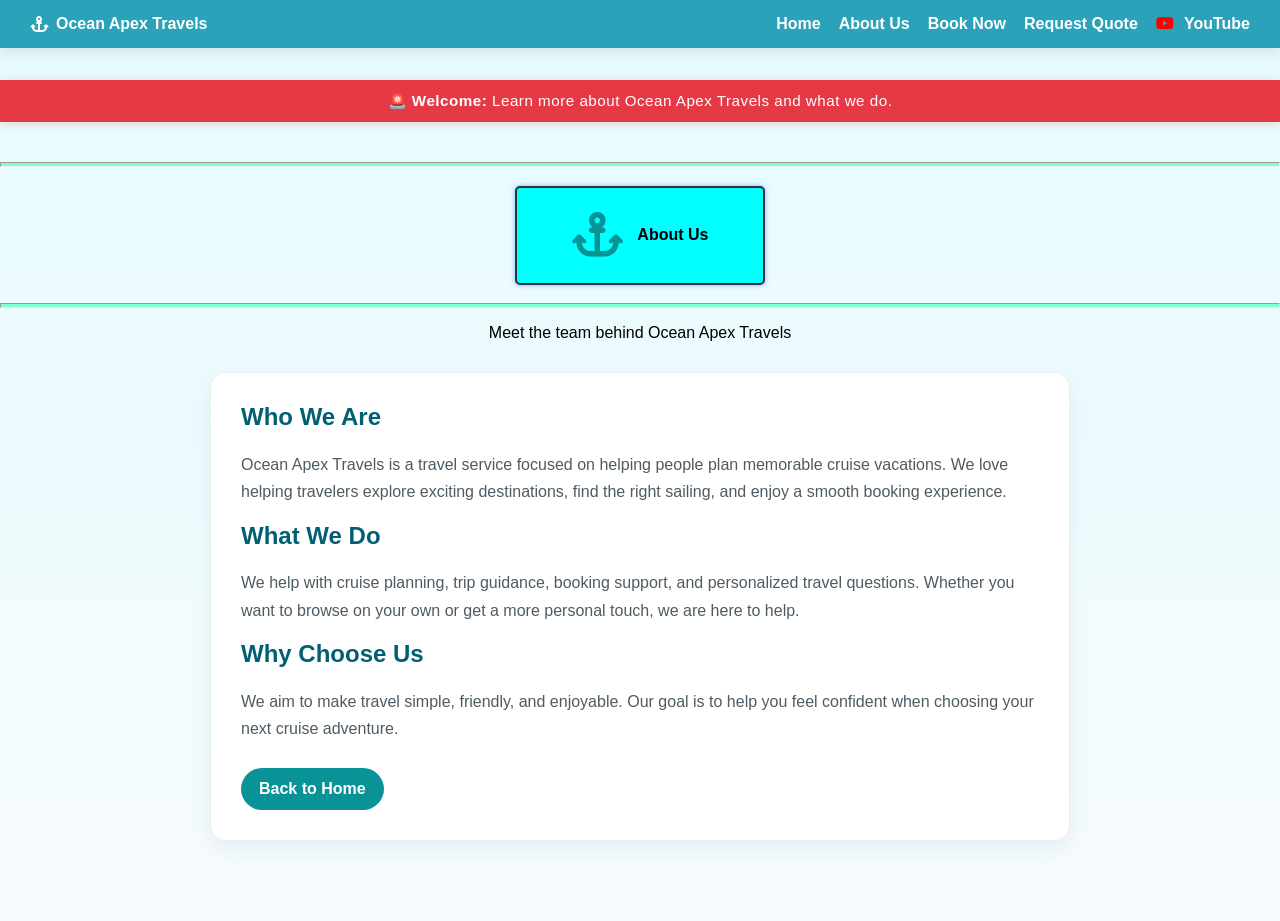
==== about.html @ 8899e719 "Create about.html about section, with info about us." ====
<!DOCTYPE html>
<html lang="en">
<head>
    <meta charset="UTF-8">
    <meta name="viewport" content="width=device-width, initial-scale=1.0">
    <title>About Us - Ocean Apex Travels</title>
    <link rel="icon" type="image/svg+xml" href="https://cdnjs.cloudflare.com/ajax/libs/font-awesome/6.5.2/svgs/solid/anchor.svg">
    <link rel="stylesheet" href="https://cdnjs.cloudflare.com/ajax/libs/font-awesome/6.5.2/css/all.min.css">
    <link rel="stylesheet" href="styles.css" />
</head>
<body>
    <nav class="navbar">
        <div class="nav-brand">
            <i class="fa-solid fa-anchor"></i> Ocean Apex Travels
        </div>

        <button class="menu-toggle" id="menuToggle" aria-label="Toggle navigation menu" aria-expanded="false">
            <i class="fa-solid fa-bars"></i>
        </button>

        <ul class="nav-links" id="navLinks">
            <li><a href="index.html">Home</a></li>
            <li><a href="about.html">About Us</a></li>
            <li><a href="index.html#booking-anchor">Book Now</a></li>
            <li><a href="index.html#quote-anchor">Request Quote</a></li>
            <li>
                <a href="https://www.youtube.com/@oceanapex" target="_blank" rel="noopener noreferrer" class="youtube-link">
                    <i class="fa-brands fa-youtube"></i> YouTube
                </a>
            </li>
        </ul>
    </nav>

    <div class="notification-banner">
        🚨 <strong>Welcome:</strong> Learn more about Ocean Apex Travels and what we do.
    </div>

    <header class="site-header">
        <hr class="main">
        <h1 class="title">
            <i class="fa-solid fa-anchor logo-icon"></i> About Us
        </h1>
        <hr class="main">
        <p class="subtitle">Meet the team behind Ocean Apex Travels</p>
    </header>

    <section class="about-section">
        <div class="about-card">
            <h2>Who We Are</h2>
            <p>
                Ocean Apex Travels is a travel service focused on helping people plan memorable cruise vacations.
                We love helping travelers explore exciting destinations, find the right sailing, and enjoy a smooth booking experience.
            </p>

            <h2>What We Do</h2>
            <p>
                We help with cruise planning, trip guidance, booking support, and personalized travel questions.
                Whether you want to browse on your own or get a more personal touch, we are here to help.
            </p>

            <h2>Why Choose Us</h2>
            <p>
                We aim to make travel simple, friendly, and enjoyable. Our goal is to help you feel confident
                when choosing your next cruise adventure.
            </p>

            <a href="index.html" class="about-home-btn">Back to Home</a>
        </div>
    </section>

    <script src="script.js"></script>
</body>
</html>
---- styles.css ----
body {
    max-width: 100%;
    overflow-x: hidden;
    font-family: Arial, sans-serif;
    margin: 0;
    padding: 0;
    text-align: center;
    background: linear-gradient(180deg, #e6fbff 0%, #f7fbfd 100%);
    padding-top: 80px;
    padding-bottom: 80px;
}

.main {
    background-color: aquamarine;
    height: 5px;
}

img {
    max-width: 500px;
    max-height: 500px;
    width: 300px;
    height: 250px;
    border: 5px solid #fdec06;
    border-radius: 8px;
    padding: 0px;
}

.navbar {
    display: flex;
    justify-content: space-between;
    align-items: center;
    background-color: #2aa2b9;
    padding: 15px 30px;
    position: fixed;
    top: 0;
    left: 0;
    right: 0;
    z-index: 1000;
    box-shadow: 0 4px 12px rgba(0, 0, 0, 0.1);
}

.nav-brand {
    color: white;
    font-weight: bold;
    display: flex;
    align-items: center;
    gap: 8px;
}

.menu-toggle {
    display: none;
    background: transparent;
    border: 0;
    color: white;
    font-size: 1.5rem;
    cursor: pointer;
}

.nav-links {
    list-style: none;
    display: flex;
    gap: 18px;
    margin: 0;
    padding: 0;
    align-items: center;
}

.nav-links a,
.youtube-link {
    color: white;
    text-decoration: none;
    font-weight: bold;
}

.youtube-link i {
    color: #ff0000;
    margin-right: 6px;
}

.site-header {
    margin-top: 40px !important;
    text-align: center;
}

.title {
    display: inline-block;
    background-color: aqua;
    border-color: #007BFF;
    box-shadow: 0 0 5px rgba(0, 123, 255, 0.5);
    padding: 25px;
    font-size: 16px;
    border: 2px solid #333;
    border-radius: 5px;
    outline: none;
    width: 250px;
    box-sizing: border-box;
    text-align: center;
}

.section-label {
    display: inline-block;
    background: #0a9396;
    color: #fff;
    padding: 8px 14px;
    border-radius: 999px;
    font-size: 0.8rem;
    font-weight: bold;
    letter-spacing: 0.6px;
    margin-bottom: 10px;
}

.time {
    color: rgb(76, 156, 32);
}

.cruise {
    color: cyan;
}

.gallery-section,
.video-section {
    max-width: 1000px;
    margin: 40px auto;
    padding: 20px;
    text-align: center;
}

.gallery-title {
    color: #005f73;
    margin-bottom: 5px;
}

.gallery-subtitle {
    color: #666;
    margin-bottom: 25px;
}

.media-grid {
    display: grid;
    grid-template-columns: repeat(auto-fit, minmax(280px, 1fr));
    gap: 20px;
}

.media-caption {
    padding: 12px;
    font-size: 0.95rem;
    font-weight: 500;
    color: #223343;
    background: #ffffff;
}

.notification-banner {
    background-color: #e63946;
    color: #ffffff;
    text-align: center;
    padding: 12px 20px;
    font-size: 0.95rem;
    letter-spacing: 0.5px;
    box-shadow: 0 2px 10px rgba(230, 57, 70, 0.2);
    animation: fadeInDown 0.5s ease-out;
}

.countdown-card {
    background: linear-gradient(135deg, #005f73 0%, #0a9396 100%);
    color: #ffffff;
    max-width: 450px;
    margin: 40px auto;
    padding: 30px 20px;
    border-radius: 16px;
    text-align: center;
    box-shadow: 0 10px 25px rgba(0, 95, 115, 0.25);
    border: 1px solid rgba(255, 255, 255, 0.1);
}

.cruise-heading {
    font-size: 1.3rem;
    margin: 0 0 15px 0;
    text-transform: uppercase;
    letter-spacing: 1px;
    opacity: 0.9;
}

.timer-display {
    font-family: 'Courier New', Courier, monospace;
    font-size: 2.2rem;
    font-weight: bold;
    background: rgba(0, 0, 0, 0.2);
    padding: 15px 10px;
    border-radius: 8px;
    letter-spacing: 2px;
    color: #94d2bd;
    text-shadow: 0 2px 4px rgba(0,0,0,0.3);
}

.timer-subtext {
    font-size: 0.85rem;
    margin: 12px 0 0 0;
    opacity: 0.75;
    font-style: italic;
}

.booking-section {
    max-width: 1150px;
    margin: 60px auto 20px;
    padding: 0 20px;
}

.booking-header {
    background: linear-gradient(135deg, #023e8a 0%, #0077b6 50%, #00b4d8 100%);
    color: white;
    padding: 22px 28px 18px;
    border-radius: 22px 22px 0 0;
    box-shadow: 0 14px 35px rgba(0, 95, 115, 0.14);
}

.booking-badge {
    display: inline-block;
    background: rgba(255, 255, 255, 0.16);
    padding: 8px 14px;
    border-radius: 999px;
    font-size: 0.82rem;
    font-weight: bold;
    letter-spacing: 0.5px;
    margin-bottom: 10px;
}

.booking-title {
    color: white;
    margin: 0 0 6px 0;
    font-size: 2rem;
}

.booking-subtitle {
    color: rgba(255, 255, 255, 0.92);
    margin: 0;
    font-size: 1rem;
    line-height: 1.5;
}

.booking-disclaimer {
    margin: 12px auto 0;
    font-size: 0.9rem;
    color: rgba(255, 255, 255, 0.95);
    font-style: italic;
    line-height: 1.5;
    max-width: 850px;
}

.booking {
    background: linear-gradient(180deg, #ffffff 0%, #f2fbff 100%);
    border-radius: 0 0 22px 22px;
    overflow: hidden;
    box-shadow: 0 14px 35px rgba(0, 95, 115, 0.14);
    border: 1px solid rgba(0, 95, 115, 0.08);
    border-top: 0;
    padding: 8px;
}

.booking iframe {
    display: block;
    width: 100%;
    height: 420px;
    min-height: 420px;
    max-height: 420px;
    border: 0;
    border-radius: 16px;
    background: #fff;
    margin-top: 30px;
    overflow: hidden;
}

.partner-section {
    max-width: 900px;
    margin: 15px auto 10px;
    padding: 0 20px;
}

.partner-card {
    background: #ffffff;
    border-radius: 16px;
    padding: 20px;
    box-shadow: 0 8px 22px rgba(0, 95, 115, 0.08);
    border: 1px solid rgba(0, 95, 115, 0.08);
}

.partner-title {
    color: #005f73;
    margin-top: 0;
    margin-bottom: 10px;
}

.partner-text {
    color: #4e5b63;
    margin: 0;
    line-height: 1.6;
}

.booking-inquiry-section {
    background-color: #ffffff;
    max-width: 600px;
    margin: 20px auto 40px;
    padding: 30px;
    border-radius: 12px;
    box-shadow: 0 4px 20px rgba(0, 95, 115, 0.08);
    text-align: left;
}

.form-title {
    color: #005f73;
    text-align: center;
    margin-bottom: 5px;
}

.form-subtitle {
    color: #666;
    text-align: center;
    font-size: 0.9rem;
    margin-bottom: 25px;
}

footer {
    background-color: #223343;
    color: #a3b8cc;
    text-align: center;
    padding: 25px 10px;
    font-size: 0.85rem;
    line-height: 1.6;
    display: flex;
    flex-direction: column;
    align-items: center;
}

.logo-icon {
    color: #0a9396;
    margin-right: 12px;
    font-size: 2.8rem;
    vertical-align: middle;
    display: inline-block;
    animation: gentle-float 3s ease-in-out infinite;
}

#backToTopBtn {
    position: fixed !important;
    bottom: 30px !important;
    right: 30px !important;
    z-index: 99999 !important;
    display: flex;
    background-color: #0a9396 !important;
    color: white !important;
    border: none !important;
    outline: none !important;
    cursor: pointer !important;
    padding: 12px 20px !important;
    border-radius: 30px !important;
    font-size: 0.9rem !important;
    font-weight: bold !important;
    box-shadow: 0 4px 15px rgba(0, 0, 0, 0.3) !important;
    width: auto !important;
    height: auto !important;
    float: none !important;
    clear: both !important;
    margin: 0 !important;
    gap: 8px !important;
    align-items: center;
    justify-content: center;
}

#backToTopBtn:hover {
    background-color: #005f73 !important;
    transform: translateY(-2px) !important;
}

@keyframes gentle-float {
    0% { transform: translateY(0px) rotate(0deg); }
    50% { transform: translateY(-4px) rotate(3deg); }
    100% { transform: translateY(0px) rotate(0deg); }
}

@keyframes fadeInDown {
    from {
        opacity: 0;
        transform: translateY(-10px);
    }
    to {
        opacity: 1;
        transform: translateY(0);
    }
}
 
* {
  box-sizing: border-box;
}

.about-section {
    max-width: 900px;
    margin: 30px auto 0;
    padding: 0 20px;
}

.about-card {
    background: #ffffff;
    border-radius: 16px;
    padding: 30px;
    box-shadow: 0 8px 22px rgba(0, 95, 115, 0.08);
    border: 1px solid rgba(0, 95, 115, 0.08);
    text-align: left;
}

.about-card h2 {
    color: #005f73;
    margin-top: 0;
}

.about-card p {
    color: #4e5b63;
    line-height: 1.7;
}

.about-home-btn {
    display: inline-block;
    margin-top: 10px;
    background: #0a9396;
    color: white;
    text-decoration: none;
    padding: 12px 18px;
    border-radius: 999px;
    font-weight: bold;
}

@media screen and (max-width: 768px) {
  .navbar {
    flex-wrap: nowrap;
    gap: 12px;
    padding: 15px;
  }

  .menu-toggle {
    display: block;
    margin-left: auto;
    position: relative;
    z-index: 1101;
  }

  .nav-links {
    display: flex;
    flex-direction: column;
    gap: 10px;
    width: 75%;
    max-width: 320px;
    height: 100vh;
    padding: 80px 20px 20px;
    position: fixed;
    top: 0;
    right: 0;
    background: #2aa2b9;
    box-shadow: -8px 0 20px rgba(0, 0, 0, 0.2);
    transform: translateX(100%);
    transition: transform 0.3s ease;
    z-index: 1100;
    align-items: flex-start;
  }

  .nav-links.show {
    transform: translateX(0);
  }

  body {
    padding-top: 20px;
  }

  img {
    width: 100%;
    max-width: 100%;
    height: auto;
  }

  .booking-inquiry-section, 
  .countdown-card {
    width: 90%;
    margin-left: auto;
    margin-right: auto;
    padding: 20px 15px;
  }

  .booking-page-section {
    margin-top: 30px;
  }
}
    margin-right: auto;
    padding: 20px 15px;
  }
}
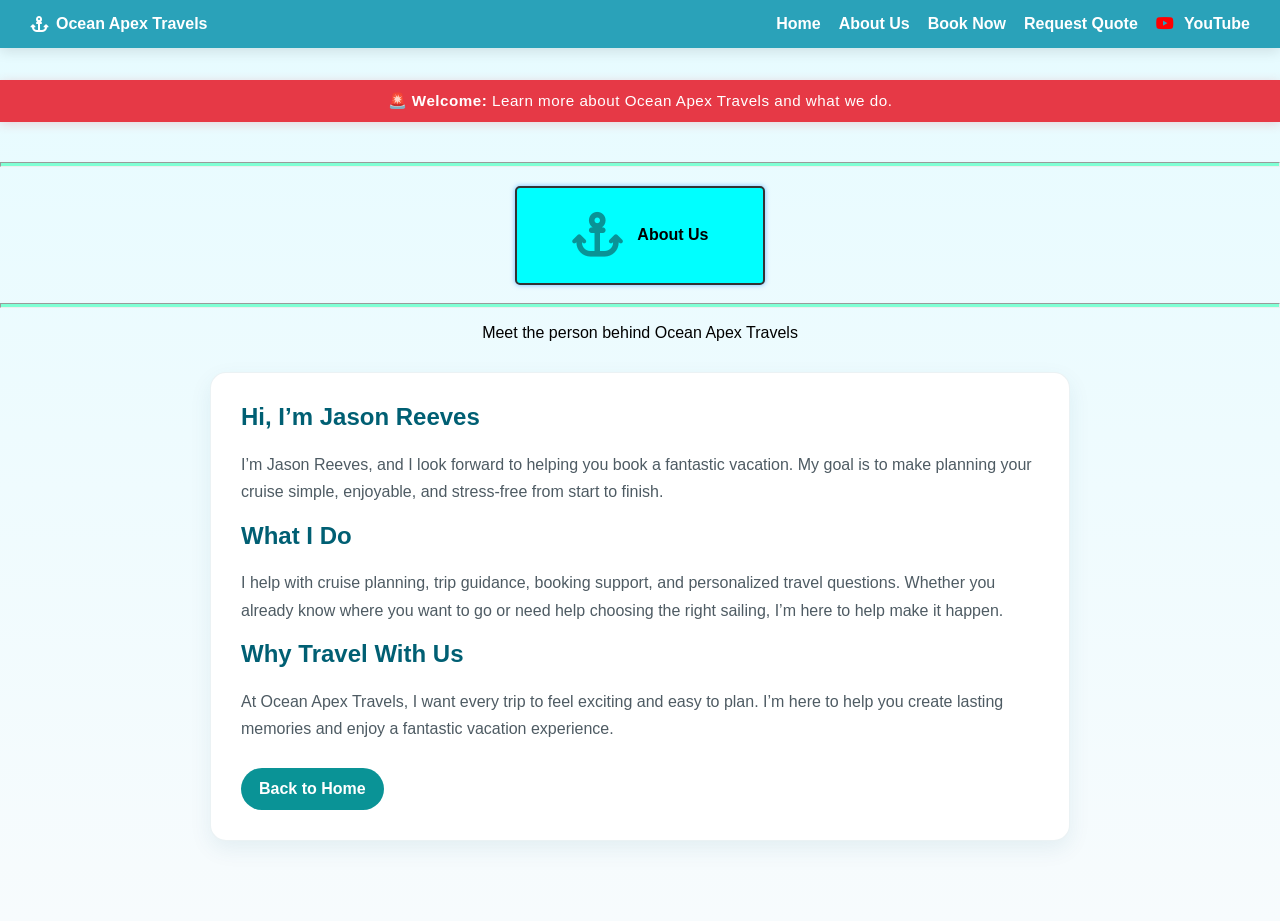
==== commit 88d33989: "Update about.html" ====
--- a/about.html
+++ b/about.html
@@ -2,6 +2,7 @@
 <html lang="en">
 <head>
     <meta charset="UTF-8">
+    <meta name="viewport" content="width=device-width, initial-scale=1.0">
     <meta name="viewport" content="width=device-width, initial-scale=1.0">
     <title>About Us - Ocean Apex Travels</title>
     <link rel="icon" type="image/svg+xml" href="https://cdnjs.cloudflare.com/ajax/libs/font-awesome/6.5.2/svgs/solid/anchor.svg">
@@ -21,7 +22,7 @@
         <ul class="nav-links" id="navLinks">
             <li><a href="index.html">Home</a></li>
             <li><a href="about.html">About Us</a></li>
-            <li><a href="index.html#booking-anchor">Book Now</a></li>
+            <li><a href="booking.html">Book Now</a></li>
             <li><a href="index.html#quote-anchor">Request Quote</a></li>
             <li>
                 <a href="https://www.youtube.com/@oceanapex" target="_blank" rel="noopener noreferrer" class="youtube-link">
@@ -41,27 +42,28 @@
             <i class="fa-solid fa-anchor logo-icon"></i> About Us
         </h1>
         <hr class="main">
-        <p class="subtitle">Meet the team behind Ocean Apex Travels</p>
+        <p class="subtitle">Meet the person behind Ocean Apex Travels</p>
     </header>
 
     <section class="about-section">
         <div class="about-card">
-            <h2>Who We Are</h2>
+            <h2>Hi, I’m Jason Reeves</h2>
             <p>
-                Ocean Apex Travels is a travel service focused on helping people plan memorable cruise vacations.
-                We love helping travelers explore exciting destinations, find the right sailing, and enjoy a smooth booking experience.
+                I’m Jason Reeves, and I look forward to helping you book a fantastic vacation.
+                My goal is to make planning your cruise simple, enjoyable, and stress-free from start to finish.
             </p>
 
-            <h2>What We Do</h2>
+            <h2>What I Do</h2>
             <p>
-                We help with cruise planning, trip guidance, booking support, and personalized travel questions.
-                Whether you want to browse on your own or get a more personal touch, we are here to help.
+                I help with cruise planning, trip guidance, booking support, and personalized travel questions.
+                Whether you already know where you want to go or need help choosing the right sailing,
+                I’m here to help make it happen.
             </p>
 
-            <h2>Why Choose Us</h2>
+            <h2>Why Travel With Us</h2>
             <p>
-                We aim to make travel simple, friendly, and enjoyable. Our goal is to help you feel confident
-                when choosing your next cruise adventure.
+                At Ocean Apex Travels, I want every trip to feel exciting and easy to plan.
+                I’m here to help you create lasting memories and enjoy a fantastic vacation experience.
             </p>
 
             <a href="index.html" class="about-home-btn">Back to Home</a>
@@ -71,3 +73,7 @@
     <script src="script.js"></script>
 </body>
 </html>
+
+    <script src="script.js"></script>
+</body>
+</html>
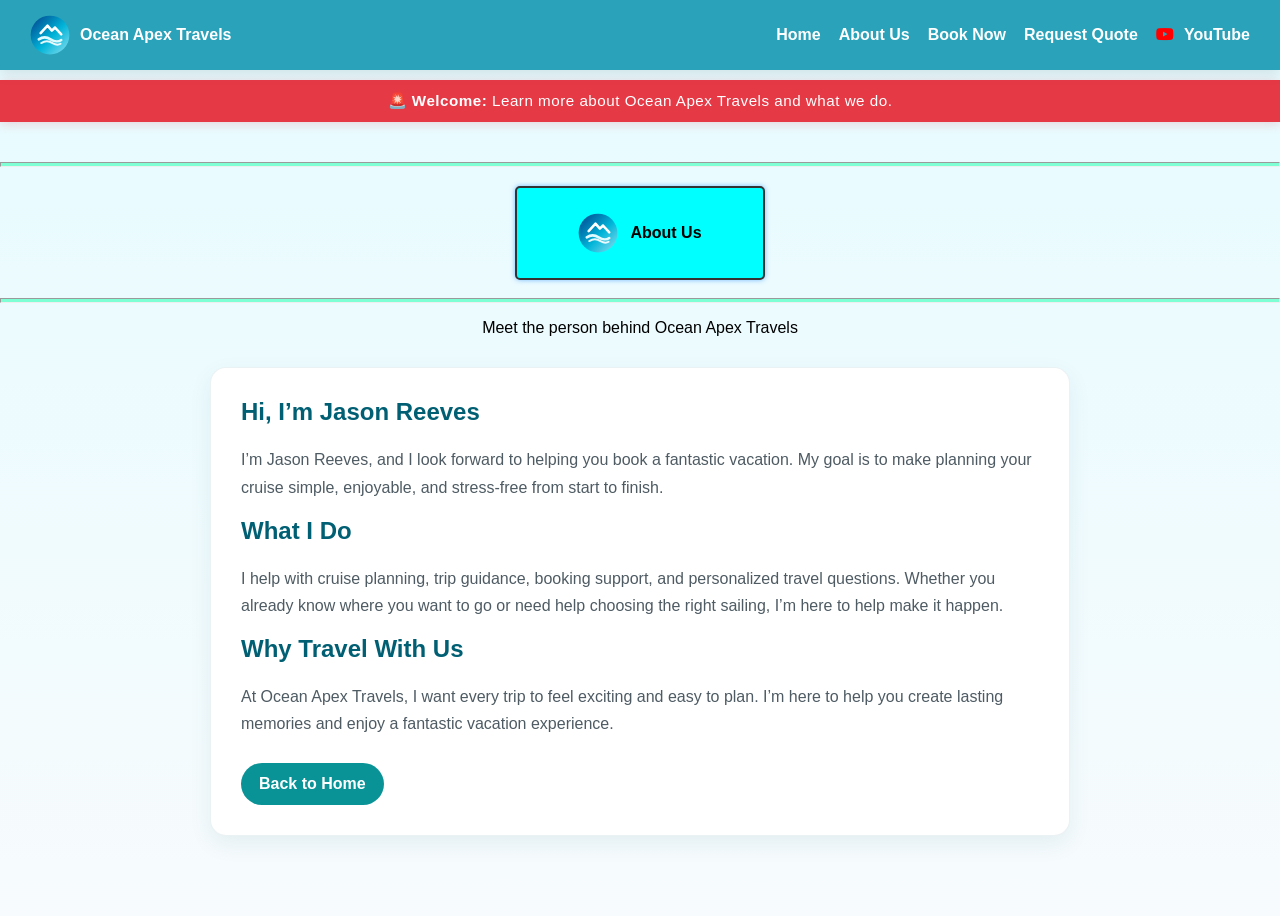
==== commit ffcced42: "Update about.html" ====
--- a/about.html
+++ b/about.html
@@ -2,7 +2,6 @@
 <html lang="en">
 <head>
     <meta charset="UTF-8">
-    <meta name="viewport" content="width=device-width, initial-scale=1.0">
     <meta name="viewport" content="width=device-width, initial-scale=1.0">
     <title>About Us - Ocean Apex Travels</title>
     <link rel="icon" type="image/svg+xml" href="https://cdnjs.cloudflare.com/ajax/libs/font-awesome/6.5.2/svgs/solid/anchor.svg">
@@ -12,7 +11,20 @@
 <body>
     <nav class="navbar">
         <div class="nav-brand">
-            <i class="fa-solid fa-anchor"></i> Ocean Apex Travels
+            <svg class="site-logo" viewBox="0 0 64 64" aria-hidden="true" role="img">
+                <defs>
+                    <linearGradient id="oceanGradAbout" x1="0%" y1="0%" x2="100%" y2="100%">
+                        <stop offset="0%" stop-color="#023e8a"/>
+                        <stop offset="55%" stop-color="#00b4d8"/>
+                        <stop offset="100%" stop-color="#90e0ef"/>
+                    </linearGradient>
+                </defs>
+                <circle cx="32" cy="32" r="31" fill="url(#oceanGradAbout)"></circle>
+                <path d="M14 39 C20 35, 27 35, 33 39 C39 43, 46 43, 50 40" fill="none" stroke="#e0fbff" stroke-width="4" stroke-linecap="round"></path>
+                <path d="M17 29 L28 17 L35 25 L40 20 L50 31" fill="none" stroke="#ffffff" stroke-width="4" stroke-linecap="round" stroke-linejoin="round"></path>
+                <path d="M18 45 C24 41, 30 41, 36 45 C41 48, 46 48, 49 46" fill="none" stroke="#ffffff" stroke-width="3" stroke-linecap="round" opacity="0.9"></path>
+            </svg>
+            Ocean Apex Travels
         </div>
 
         <button class="menu-toggle" id="menuToggle" aria-label="Toggle navigation menu" aria-expanded="false">
@@ -39,7 +51,20 @@
     <header class="site-header">
         <hr class="main">
         <h1 class="title">
-            <i class="fa-solid fa-anchor logo-icon"></i> About Us
+            <svg class="site-logo" viewBox="0 0 64 64" aria-hidden="true" role="img">
+                <defs>
+                    <linearGradient id="oceanGradTitleAbout" x1="0%" y1="0%" x2="100%" y2="100%">
+                        <stop offset="0%" stop-color="#023e8a"/>
+                        <stop offset="55%" stop-color="#00b4d8"/>
+                        <stop offset="100%" stop-color="#90e0ef"/>
+                    </linearGradient>
+                </defs>
+                <circle cx="32" cy="32" r="31" fill="url(#oceanGradTitleAbout)"></circle>
+                <path d="M14 39 C20 35, 27 35, 33 39 C39 43, 46 43, 50 40" fill="none" stroke="#e0fbff" stroke-width="4" stroke-linecap="round"></path>
+                <path d="M17 29 L28 17 L35 25 L40 20 L50 31" fill="none" stroke="#ffffff" stroke-width="4" stroke-linecap="round" stroke-linejoin="round"></path>
+                <path d="M18 45 C24 41, 30 41, 36 45 C41 48, 46 48, 49 46" fill="none" stroke="#ffffff" stroke-width="3" stroke-linecap="round" opacity="0.9"></path>
+            </svg>
+            About Us
         </h1>
         <hr class="main">
         <p class="subtitle">Meet the person behind Ocean Apex Travels</p>
@@ -73,7 +98,3 @@
     <script src="script.js"></script>
 </body>
 </html>
-
-    <script src="script.js"></script>
-</body>
-</html>
--- a/styles.css
+++ b/styles.css
@@ -44,7 +44,15 @@
     font-weight: bold;
     display: flex;
     align-items: center;
-    gap: 8px;
+    gap: 10px;
+    line-height: 1;
+}
+
+.site-logo {
+    width: 40px;
+    height: 40px;
+    flex: 0 0 40px;
+    display: block;
 }
 
 .menu-toggle {
@@ -83,7 +91,9 @@
 }
 
 .title {
-    display: inline-block;
+    display: inline-flex;
+    align-items: center;
+    gap: 12px;
     background-color: aqua;
     border-color: #007BFF;
     box-shadow: 0 0 5px rgba(0, 123, 255, 0.5);
@@ -95,6 +105,7 @@
     width: 250px;
     box-sizing: border-box;
     text-align: center;
+    justify-content: center;
 }
 
 .section-label {
@@ -377,16 +388,10 @@
 }
 
 @keyframes fadeInDown {
-    from {
-        opacity: 0;
-        transform: translateY(-10px);
-    }
-    to {
-        opacity: 1;
-        transform: translateY(0);
-    }
-}
- 
+    from { opacity: 0; transform: translateY(-10px); }
+    to { opacity: 1; transform: translateY(0); }
+}
+
 * {
   box-sizing: border-box;
 }
@@ -481,10 +486,6 @@
     margin-right: auto;
     padding: 20px 15px;
   }
-
-  .booking-page-section {
-    margin-top: 30px;
-  }
 }
     margin-right: auto;
     padding: 20px 15px;
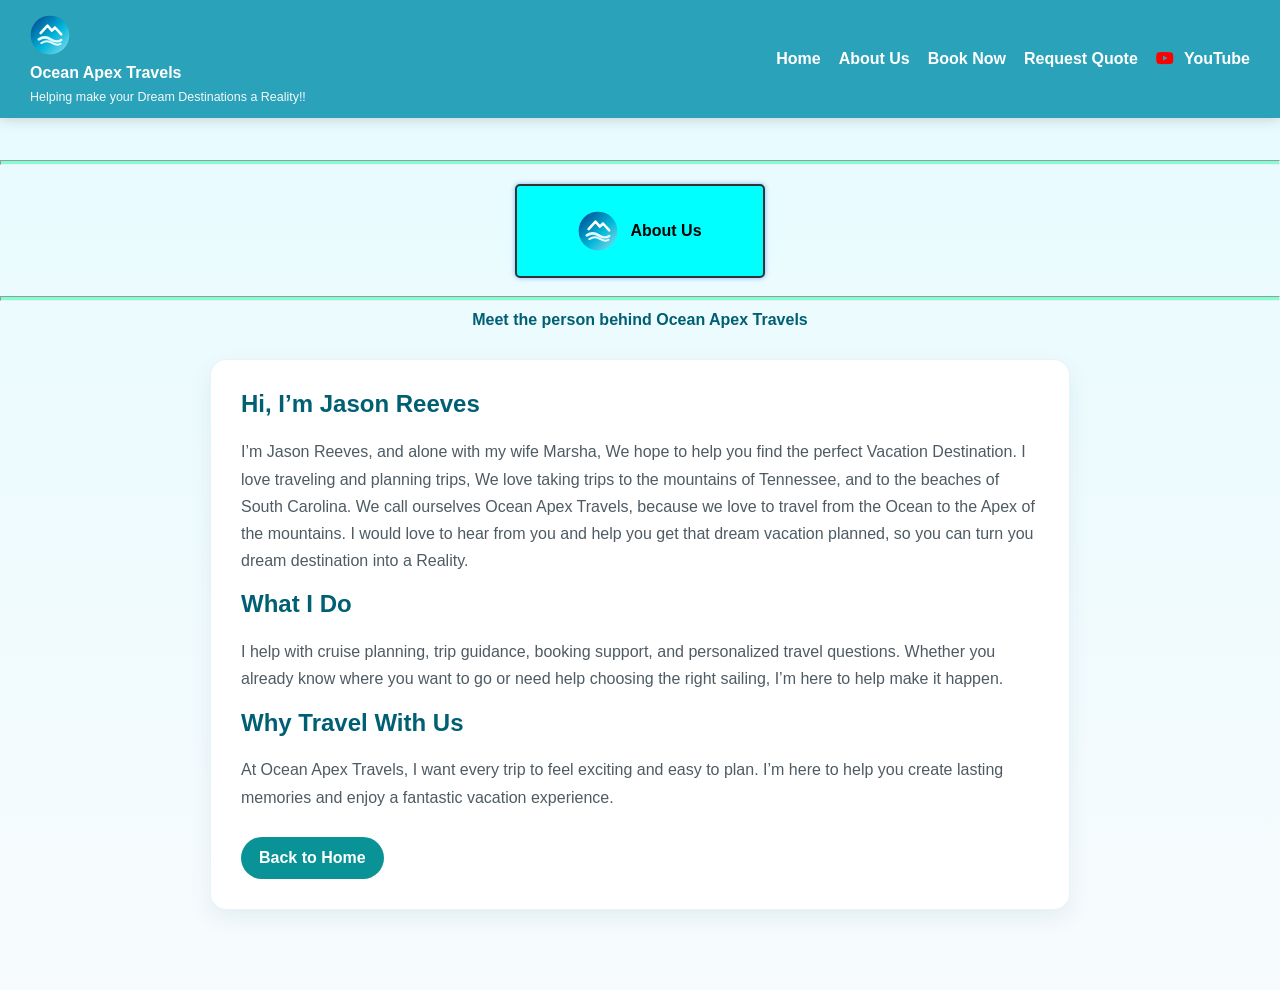
==== commit f1e07706: "Update about.html" ====
--- a/about.html
+++ b/about.html
@@ -24,7 +24,8 @@
                 <path d="M17 29 L28 17 L35 25 L40 20 L50 31" fill="none" stroke="#ffffff" stroke-width="4" stroke-linecap="round" stroke-linejoin="round"></path>
                 <path d="M18 45 C24 41, 30 41, 36 45 C41 48, 46 48, 49 46" fill="none" stroke="#ffffff" stroke-width="3" stroke-linecap="round" opacity="0.9"></path>
             </svg>
-            Ocean Apex Travels
+            <h1>Ocean Apex Travels</h1>
+            <p class="tagline">Helping make your Dream Destinations a Reality!!</p>
         </div>
 
         <button class="menu-toggle" id="menuToggle" aria-label="Toggle navigation menu" aria-expanded="false">
@@ -74,8 +75,10 @@
         <div class="about-card">
             <h2>Hi, I’m Jason Reeves</h2>
             <p>
-                I’m Jason Reeves, and I look forward to helping you book a fantastic vacation.
-                My goal is to make planning your cruise simple, enjoyable, and stress-free from start to finish.
+                I’m Jason Reeves, and alone with my wife Marsha, We hope to help you find the perfect Vacation Destination.
+                I love traveling and planning trips, We love taking trips to the mountains of Tennessee, and to the beaches of South Carolina.
+                We call ourselves Ocean Apex Travels, because we love to travel from the Ocean to the Apex of the mountains.
+                I would love to hear from you and help you get that dream vacation planned, so you can turn you dream destination into a Reality.
             </p>
 
             <h2>What I Do</h2>
--- a/styles.css
+++ b/styles.css
@@ -6,7 +6,7 @@
     padding: 0;
     text-align: center;
     background: linear-gradient(180deg, #e6fbff 0%, #f7fbfd 100%);
-    padding-top: 80px;
+    padding-top: 120px;
     padding-bottom: 80px;
 }
 
@@ -20,9 +20,16 @@
     max-height: 500px;
     width: 300px;
     height: 250px;
-    border: 5px solid #fdec06;
+    border: 5px solid #5563755b;
     border-radius: 8px;
     padding: 0px;
+}
+
+.img1 {
+    width: 50%;
+    height: 200px;
+    border: 5px solid;
+    border-color: #00b4d8;
 }
 
 .navbar {
@@ -35,7 +42,7 @@
     top: 0;
     left: 0;
     right: 0;
-    z-index: 1000;
+    z-index: 1001;
     box-shadow: 0 4px 12px rgba(0, 0, 0, 0.1);
 }
 
@@ -46,6 +53,29 @@
     align-items: center;
     gap: 10px;
     line-height: 1;
+    flex-wrap: nowrap;
+    flex-direction: column;
+    align-items: flex-start;
+}
+
+.nav-brand h1 {
+    margin: 0;
+    font-size: 1rem;
+}
+
+.tagline {
+    margin: 0;
+    font-size: 0.78rem;
+    font-weight: normal;
+    opacity: 0.95;
+    white-space: normal;
+}
+
+.nav-brand h6 {
+    margin: 0;
+    font-size: 0.78rem;
+    font-weight: normal;
+    opacity: 0.95;
 }
 
 .site-logo {
@@ -108,6 +138,12 @@
     justify-content: center;
 }
 
+.subtitle {
+    margin: 10px 0 0;
+    color: #005f73;
+    font-weight: bold;
+}
+
 .section-label {
     display: inline-block;
     background: #0a9396;
@@ -161,6 +197,12 @@
 }
 
 .notification-banner {
+    position: fixed;
+    top: 70px;
+    left: 0;
+    right: 0;
+    z-index: 1000;
+    display: block;
     background-color: #e63946;
     color: #ffffff;
     text-align: center;
@@ -180,7 +222,7 @@
     border-radius: 16px;
     text-align: center;
     box-shadow: 0 10px 25px rgba(0, 95, 115, 0.25);
-    border: 1px solid rgba(255, 255, 255, 0.1);
+    border: 4px solid rgb(5, 0, 0);
 }
 
 .cruise-heading {
@@ -200,7 +242,7 @@
     border-radius: 8px;
     letter-spacing: 2px;
     color: #94d2bd;
-    text-shadow: 0 2px 4px rgba(0,0,0,0.3);
+    text-shadow: 0 2px 4px rgba(0, 0, 0, 0.3);
 }
 
 .timer-subtext {
@@ -307,26 +349,111 @@
 }
 
 .booking-inquiry-section {
-    background-color: #ffffff;
-    max-width: 600px;
+    background: linear-gradient(180deg, #ffffff 0%, #f3fbff 100%);
+    max-width: 720px;
     margin: 20px auto 40px;
-    padding: 30px;
+    padding: 34px;
+    border-radius: 22px;
+    box-shadow: 0 12px 30px rgba(0, 95, 115, 0.10);
+    text-align: left;
+    border: 1px solid rgba(0, 95, 115, 0.08);
+    position: relative;
+    overflow: hidden;
+}
+
+.booking-inquiry-section::before {
+    content: "";
+    position: absolute;
+    top: 0;
+    left: 0;
+    right: 0;
+    height: 8px;
+    background: linear-gradient(90deg, #0077b6, #00b4d8, #90e0ef);
+}
+
+.form-title {
+    color: #023e8a;
+    text-align: center;
+    margin-bottom: 5px;
+    font-size: 1.8rem;
+}
+
+.form-subtitle {
+    color: #5f6d77;
+    text-align: center;
+    font-size: 0.95rem;
+    margin-bottom: 25px;
+}
+
+.booking-inquiry-section form {
+    display: grid;
+    gap: 18px;
+}
+
+.booking-inquiry-section fieldset {
+    border: 1px solid rgba(0, 119, 182, 0.16);
+    border-radius: 16px;
+    padding: 18px 16px 16px;
+    background: linear-gradient(180deg, #fbfeff 0%, #eef9fd 100%);
+    box-shadow: 0 2px 12px rgba(0, 95, 115, 0.04);
+}
+
+.booking-inquiry-section legend {
+    padding: 0 10px;
+    font-weight: bold;
+    color: #0077b6;
+    font-size: 0.98rem;
+}
+
+.booking-inquiry-section label {
+    display: block;
+    margin: 12px 0 6px;
+    color: #223343;
+    font-size: 0.92rem;
+    font-weight: 600;
+    text-align: left;
+}
+
+.booking-inquiry-section input,
+.booking-inquiry-section textarea {
+    width: 100%;
+    border: 1px solid #cfe3ea;
     border-radius: 12px;
-    box-shadow: 0 4px 20px rgba(0, 95, 115, 0.08);
-    text-align: left;
-}
-
-.form-title {
-    color: #005f73;
-    text-align: center;
-    margin-bottom: 5px;
-}
-
-.form-subtitle {
-    color: #666;
-    text-align: center;
-    font-size: 0.9rem;
-    margin-bottom: 25px;
+    padding: 12px 14px;
+    font-size: 1rem;
+    background: #fff;
+    color: #223343;
+    outline: none;
+    transition: border-color 0.2s ease, box-shadow 0.2s ease, transform 0.2s ease;
+}
+
+.booking-inquiry-section input:focus,
+.booking-inquiry-section textarea:focus {
+    border-color: #00b4d8;
+    box-shadow: 0 0 0 4px rgba(0, 180, 216, 0.12);
+}
+
+.booking-inquiry-section textarea {
+    resize: vertical;
+    min-height: 120px;
+}
+
+.booking-inquiry-section button[type="submit"] {
+    border: none;
+    border-radius: 999px;
+    padding: 15px 22px;
+    background: linear-gradient(135deg, #023e8a 0%, #0077b6 55%, #00b4d8 100%);
+    color: #fff;
+    font-weight: bold;
+    font-size: 1rem;
+    cursor: pointer;
+    box-shadow: 0 10px 20px rgba(0, 119, 182, 0.22);
+    transition: transform 0.2s ease, box-shadow 0.2s ease;
+}
+
+.booking-inquiry-section button[type="submit"]:hover {
+    transform: translateY(-1px);
+    box-shadow: 0 12px 24px rgba(0, 119, 182, 0.28);
 }
 
 footer {
@@ -486,8 +613,9 @@
     margin-right: auto;
     padding: 20px 15px;
   }
-}
-    margin-right: auto;
-    padding: 20px 15px;
-  }
-}
+
+  .tagline {
+    font-size: 0.68rem;
+    white-space: normal;
+  }
+}
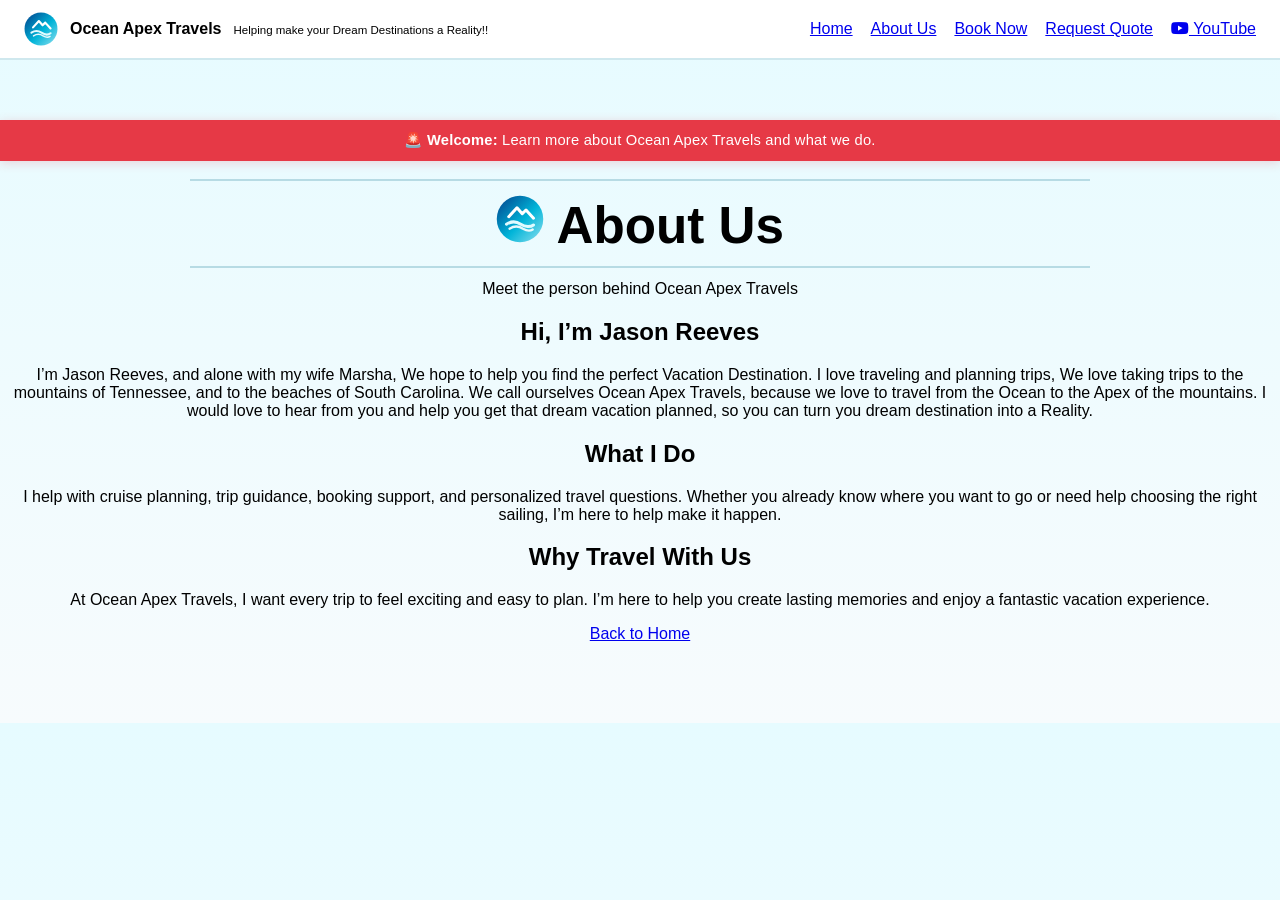
==== commit 9d22cabb: "Update about.html" ====
--- a/about.html
+++ b/about.html
@@ -101,3 +101,7 @@
     <script src="script.js"></script>
 </body>
 </html>
+
+    <script src="script.js"></script>
+</body>
+</html>
--- a/styles.css
+++ b/styles.css
@@ -1,3 +1,31 @@
+.brand-link {
+    display: flex;
+    align-items: center;
+    gap: 12px;
+    color: inherit;
+    text-decoration: none;
+}
+
+.brand-link h1 {
+    margin: 0;
+    font-size: 1rem;
+    line-height: 1.1;
+}
+
+.brand-link:hover {
+    opacity: 0.9;
+}
+
+.footer,
+footer p,
+footer a,
+footer .end,
+footer .footer-contact,
+footer .footer-notice,
+footer .sot-disclosures {
+    color: #332d2d;
+}
+
 body {
     max-width: 100%;
     overflow-x: hidden;
@@ -10,379 +38,204 @@
     padding-bottom: 80px;
 }
 
-.main {
-    background-color: aquamarine;
-    height: 5px;
-}
-
-img {
-    max-width: 500px;
-    max-height: 500px;
-    width: 300px;
-    height: 250px;
-    border: 5px solid #5563755b;
-    border-radius: 8px;
-    padding: 0px;
-}
-
-.img1 {
-    width: 50%;
-    height: 200px;
-    border: 5px solid;
-    border-color: #00b4d8;
-}
-
 .navbar {
     display: flex;
     justify-content: space-between;
     align-items: center;
-    background-color: #2aa2b9;
-    padding: 15px 30px;
+    gap: 16px;
+    padding: 12px 24px;
     position: fixed;
     top: 0;
     left: 0;
     right: 0;
-    z-index: 1001;
-    box-shadow: 0 4px 12px rgba(0, 0, 0, 0.1);
+    width: 100%;
+    box-sizing: border-box;
+    z-index: 1200;
+    background: #ffffff;
+    border-bottom: 2px solid #cfe8ee;
 }
 
 .nav-brand {
-    color: white;
-    font-weight: bold;
     display: flex;
     align-items: center;
-    gap: 10px;
-    line-height: 1;
-    flex-wrap: nowrap;
-    flex-direction: column;
-    align-items: flex-start;
+    gap: 12px;
+    min-width: 0;
 }
 
 .nav-brand h1 {
+    font-size: 1rem;
     margin: 0;
-    font-size: 1rem;
-}
-
-.tagline {
+    line-height: 1.1;
+}
+
+.nav-brand .tagline {
+    font-size: 0.72rem;
+    margin: 4px 0 0;
+    line-height: 1.2;
+}
+
+.site-logo {
+    width: 34px;
+    height: 34px;
+    flex: 0 0 auto;
+}
+
+.title .site-logo {
+    width: 48px;
+    height: 48px;
+}
+
+.nav-links {
+    display: flex;
+    align-items: center;
+    gap: 18px;
+    list-style: none;
     margin: 0;
-    font-size: 0.78rem;
-    font-weight: normal;
-    opacity: 0.95;
-    white-space: normal;
-}
-
-.nav-brand h6 {
-    margin: 0;
-    font-size: 0.78rem;
-    font-weight: normal;
-    opacity: 0.95;
-}
-
-.site-logo {
-    width: 40px;
-    height: 40px;
-    flex: 0 0 40px;
-    display: block;
+    padding: 0;
 }
 
 .menu-toggle {
     display: none;
     background: transparent;
     border: 0;
-    color: white;
-    font-size: 1.5rem;
+    font-size: 1.4rem;
     cursor: pointer;
 }
 
-.nav-links {
-    list-style: none;
-    display: flex;
-    gap: 18px;
-    margin: 0;
-    padding: 0;
-    align-items: center;
-}
-
-.nav-links a,
-.youtube-link {
-    color: white;
-    text-decoration: none;
-    font-weight: bold;
-}
-
-.youtube-link i {
-    color: #ff0000;
-    margin-right: 6px;
-}
-
-.site-header {
-    margin-top: 40px !important;
-    text-align: center;
-}
-
-.title {
-    display: inline-flex;
-    align-items: center;
-    gap: 12px;
-    background-color: aqua;
-    border-color: #007BFF;
-    box-shadow: 0 0 5px rgba(0, 123, 255, 0.5);
-    padding: 25px;
-    font-size: 16px;
-    border: 2px solid #333;
-    border-radius: 5px;
-    outline: none;
-    width: 250px;
-    box-sizing: border-box;
-    text-align: center;
-    justify-content: center;
-}
-
-.subtitle {
-    margin: 10px 0 0;
-    color: #005f73;
-    font-weight: bold;
-}
-
-.section-label {
-    display: inline-block;
-    background: #0a9396;
-    color: #fff;
-    padding: 8px 14px;
-    border-radius: 999px;
-    font-size: 0.8rem;
-    font-weight: bold;
-    letter-spacing: 0.6px;
-    margin-bottom: 10px;
-}
-
-.time {
-    color: rgb(76, 156, 32);
-}
-
-.cruise {
-    color: cyan;
-}
-
-.gallery-section,
-.video-section {
-    max-width: 1000px;
-    margin: 40px auto;
-    padding: 20px;
-    text-align: center;
-}
-
-.gallery-title {
-    color: #005f73;
-    margin-bottom: 5px;
-}
-
-.gallery-subtitle {
-    color: #666;
-    margin-bottom: 25px;
-}
-
-.media-grid {
-    display: grid;
-    grid-template-columns: repeat(auto-fit, minmax(280px, 1fr));
-    gap: 20px;
-}
-
-.media-caption {
-    padding: 12px;
-    font-size: 0.95rem;
-    font-weight: 500;
-    color: #223343;
-    background: #ffffff;
+.home-banner-wrap {
+    margin-top: 20px;
+}
+
+.diamond {
+    width: 200px;
+    height: 50px;
+    display: block;
+    margin-left: auto;
+    margin-right: 0;
+    margin-top: 10px;
 }
 
 .notification-banner {
-    position: fixed;
-    top: 70px;
-    left: 0;
-    right: 0;
-    z-index: 1000;
+    position: static;
+    z-index: 1;
     display: block;
     background-color: #e63946;
     color: #ffffff;
     text-align: center;
-    padding: 12px 20px;
-    font-size: 0.95rem;
-    letter-spacing: 0.5px;
+    padding: 10px 16px;
+    font-size: 0.92rem;
+    line-height: 1.4;
+    letter-spacing: 0.2px;
     box-shadow: 0 2px 10px rgba(230, 57, 70, 0.2);
     animation: fadeInDown 0.5s ease-out;
-}
-
-.countdown-card {
-    background: linear-gradient(135deg, #005f73 0%, #0a9396 100%);
-    color: #ffffff;
-    max-width: 450px;
+    width: 100%;
+    box-sizing: border-box;
+}
+
+.site-header {
+    margin-top: 18px !important;
+    text-align: center;
+    padding: 0 16px;
+}
+
+.title {
+    margin: 14px 0 6px;
+    font-size: clamp(2rem, 4vw, 3.2rem);
+    line-height: 1.1;
+}
+
+.subtitle {
+    margin: 6px 0 14px;
+    font-size: 1rem;
+}
+
+hr.main {
+    margin: 12px auto;
+    width: min(90%, 900px);
+    border: 0;
+    border-top: 2px solid #b7dbe4;
+}
+
+.img1 {
+    display: block;
+    max-width: 500px;
+    width: 90%;
+    height: auto;
+    margin: 20px auto;
+    border: 4px solid #0a9396;
+    border-radius: 16px;
+    box-shadow: 0 8px 24px rgba(0, 95, 115, 0.12);
+}
+
+.gallery-section,
+.video-section,
+.destinations-section {
+    width: min(1100px, 92%);
     margin: 40px auto;
-    padding: 30px 20px;
+}
+
+.media-grid {
+    display: grid;
+    grid-template-columns: repeat(auto-fit, minmax(240px, 1fr));
+    gap: 22px;
+    justify-items: center;
+    align-items: start;
+    margin-top: 22px;
+}
+
+.media-card {
+    width: 100%;
+    max-width: 360px;
+    border: 2px solid #0a9396;
     border-radius: 16px;
-    text-align: center;
-    box-shadow: 0 10px 25px rgba(0, 95, 115, 0.25);
-    border: 4px solid rgb(5, 0, 0);
-}
-
-.cruise-heading {
-    font-size: 1.3rem;
-    margin: 0 0 15px 0;
-    text-transform: uppercase;
-    letter-spacing: 1px;
-    opacity: 0.9;
-}
-
-.timer-display {
-    font-family: 'Courier New', Courier, monospace;
-    font-size: 2.2rem;
-    font-weight: bold;
-    background: rgba(0, 0, 0, 0.2);
-    padding: 15px 10px;
-    border-radius: 8px;
-    letter-spacing: 2px;
-    color: #94d2bd;
-    text-shadow: 0 2px 4px rgba(0, 0, 0, 0.3);
-}
-
-.timer-subtext {
-    font-size: 0.85rem;
-    margin: 12px 0 0 0;
-    opacity: 0.75;
-    font-style: italic;
-}
-
-.booking-section {
-    max-width: 1150px;
-    margin: 60px auto 20px;
-    padding: 0 20px;
-}
-
-.booking-header {
-    background: linear-gradient(135deg, #023e8a 0%, #0077b6 50%, #00b4d8 100%);
-    color: white;
-    padding: 22px 28px 18px;
-    border-radius: 22px 22px 0 0;
-    box-shadow: 0 14px 35px rgba(0, 95, 115, 0.14);
-}
-
-.booking-badge {
-    display: inline-block;
-    background: rgba(255, 255, 255, 0.16);
-    padding: 8px 14px;
-    border-radius: 999px;
-    font-size: 0.82rem;
-    font-weight: bold;
-    letter-spacing: 0.5px;
-    margin-bottom: 10px;
-}
-
-.booking-title {
-    color: white;
-    margin: 0 0 6px 0;
-    font-size: 2rem;
-}
-
-.booking-subtitle {
-    color: rgba(255, 255, 255, 0.92);
-    margin: 0;
-    font-size: 1rem;
-    line-height: 1.5;
-}
-
-.booking-disclaimer {
-    margin: 12px auto 0;
-    font-size: 0.9rem;
-    color: rgba(255, 255, 255, 0.95);
-    font-style: italic;
-    line-height: 1.5;
-    max-width: 850px;
-}
-
-.booking {
-    background: linear-gradient(180deg, #ffffff 0%, #f2fbff 100%);
-    border-radius: 0 0 22px 22px;
     overflow: hidden;
-    box-shadow: 0 14px 35px rgba(0, 95, 115, 0.14);
-    border: 1px solid rgba(0, 95, 115, 0.08);
-    border-top: 0;
-    padding: 8px;
-}
-
-.booking iframe {
-    display: block;
-    width: 100%;
-    height: 420px;
-    min-height: 420px;
-    max-height: 420px;
-    border: 0;
-    border-radius: 16px;
-    background: #fff;
-    margin-top: 30px;
-    overflow: hidden;
-}
-
-.partner-section {
-    max-width: 900px;
-    margin: 15px auto 10px;
-    padding: 0 20px;
-}
-
-.partner-card {
     background: #ffffff;
-    border-radius: 16px;
-    padding: 20px;
-    box-shadow: 0 8px 22px rgba(0, 95, 115, 0.08);
-    border: 1px solid rgba(0, 95, 115, 0.08);
-}
-
-.partner-title {
-    color: #005f73;
-    margin-top: 0;
-    margin-bottom: 10px;
-}
-
-.partner-text {
-    color: #4e5b63;
-    margin: 0;
-    line-height: 1.6;
+    box-shadow: 0 8px 24px rgba(0, 95, 115, 0.08);
+}
+
+.media-card img,
+.media-card iframe {
+    display: block;
+    width: 100%;
+}
+
+.media-card img {
+    height: auto;
+}
+
+.video-card iframe {
+    aspect-ratio: 16 / 9;
+    height: auto;
+}
+
+.media-caption {
+    padding: 12px 14px;
+    border-top: 1px solid #d8eef2;
 }
 
 .booking-inquiry-section {
-    background: linear-gradient(180deg, #ffffff 0%, #f3fbff 100%);
-    max-width: 720px;
-    margin: 20px auto 40px;
-    padding: 34px;
-    border-radius: 22px;
-    box-shadow: 0 12px 30px rgba(0, 95, 115, 0.10);
+    width: min(900px, 92%);
+    margin: 40px auto 60px;
+    padding: 32px 24px;
+    background: linear-gradient(180deg, #ffffff 0%, #f3fbfd 100%);
+    border: 1px solid #cfe8ee;
+    border-radius: 24px;
+    box-shadow: 0 12px 30px rgba(0, 95, 115, 0.08);
     text-align: left;
-    border: 1px solid rgba(0, 95, 115, 0.08);
-    position: relative;
-    overflow: hidden;
-}
-
-.booking-inquiry-section::before {
-    content: "";
-    position: absolute;
-    top: 0;
-    left: 0;
-    right: 0;
-    height: 8px;
-    background: linear-gradient(90deg, #0077b6, #00b4d8, #90e0ef);
 }
 
 .form-title {
+    margin: 0 0 10px;
     color: #023e8a;
     text-align: center;
-    margin-bottom: 5px;
-    font-size: 1.8rem;
 }
 
 .form-subtitle {
-    color: #5f6d77;
+    margin: 0 auto 24px;
+    max-width: 720px;
+    color: #4e5b63;
     text-align: center;
-    font-size: 0.95rem;
-    margin-bottom: 25px;
+    line-height: 1.6;
 }
 
 .booking-inquiry-section form {
@@ -391,46 +244,42 @@
 }
 
 .booking-inquiry-section fieldset {
-    border: 1px solid rgba(0, 119, 182, 0.16);
-    border-radius: 16px;
+    border: 1px solid #cfe8ee;
+    border-radius: 18px;
     padding: 18px 16px 16px;
-    background: linear-gradient(180deg, #fbfeff 0%, #eef9fd 100%);
-    box-shadow: 0 2px 12px rgba(0, 95, 115, 0.04);
+    background: #ffffff;
 }
 
 .booking-inquiry-section legend {
     padding: 0 10px;
     font-weight: bold;
-    color: #0077b6;
-    font-size: 0.98rem;
+    color: #005f73;
 }
 
 .booking-inquiry-section label {
     display: block;
     margin: 12px 0 6px;
-    color: #223343;
-    font-size: 0.92rem;
     font-weight: 600;
-    text-align: left;
+    color: #17324d;
 }
 
 .booking-inquiry-section input,
 .booking-inquiry-section textarea {
     width: 100%;
-    border: 1px solid #cfe3ea;
+    box-sizing: border-box;
+    padding: 12px 14px;
+    border: 1px solid #b7dbe4;
     border-radius: 12px;
-    padding: 12px 14px;
-    font-size: 1rem;
-    background: #fff;
-    color: #223343;
+    background: #fdfefe;
+    font: inherit;
     outline: none;
-    transition: border-color 0.2s ease, box-shadow 0.2s ease, transform 0.2s ease;
+    transition: border-color 0.2s ease, box-shadow 0.2s ease;
 }
 
 .booking-inquiry-section input:focus,
 .booking-inquiry-section textarea:focus {
-    border-color: #00b4d8;
-    box-shadow: 0 0 0 4px rgba(0, 180, 216, 0.12);
+    border-color: #0a9396;
+    box-shadow: 0 0 0 3px rgba(10, 147, 150, 0.15);
 }
 
 .booking-inquiry-section textarea {
@@ -439,131 +288,27 @@
 }
 
 .booking-inquiry-section button[type="submit"] {
+    justify-self: center;
     border: none;
+    padding: 14px 24px;
     border-radius: 999px;
-    padding: 15px 22px;
-    background: linear-gradient(135deg, #023e8a 0%, #0077b6 55%, #00b4d8 100%);
-    color: #fff;
+    background: linear-gradient(135deg, #0a9396 0%, #0077b6 100%);
+    color: #ffffff;
     font-weight: bold;
     font-size: 1rem;
     cursor: pointer;
-    box-shadow: 0 10px 20px rgba(0, 119, 182, 0.22);
+    box-shadow: 0 10px 20px rgba(0, 119, 182, 0.2);
     transition: transform 0.2s ease, box-shadow 0.2s ease;
 }
 
 .booking-inquiry-section button[type="submit"]:hover {
     transform: translateY(-1px);
-    box-shadow: 0 12px 24px rgba(0, 119, 182, 0.28);
-}
-
-footer {
-    background-color: #223343;
-    color: #a3b8cc;
-    text-align: center;
-    padding: 25px 10px;
-    font-size: 0.85rem;
-    line-height: 1.6;
-    display: flex;
-    flex-direction: column;
-    align-items: center;
-}
-
-.logo-icon {
-    color: #0a9396;
-    margin-right: 12px;
-    font-size: 2.8rem;
-    vertical-align: middle;
-    display: inline-block;
-    animation: gentle-float 3s ease-in-out infinite;
-}
-
-#backToTopBtn {
-    position: fixed !important;
-    bottom: 30px !important;
-    right: 30px !important;
-    z-index: 99999 !important;
-    display: flex;
-    background-color: #0a9396 !important;
-    color: white !important;
-    border: none !important;
-    outline: none !important;
-    cursor: pointer !important;
-    padding: 12px 20px !important;
-    border-radius: 30px !important;
-    font-size: 0.9rem !important;
-    font-weight: bold !important;
-    box-shadow: 0 4px 15px rgba(0, 0, 0, 0.3) !important;
-    width: auto !important;
-    height: auto !important;
-    float: none !important;
-    clear: both !important;
-    margin: 0 !important;
-    gap: 8px !important;
-    align-items: center;
-    justify-content: center;
-}
-
-#backToTopBtn:hover {
-    background-color: #005f73 !important;
-    transform: translateY(-2px) !important;
-}
-
-@keyframes gentle-float {
-    0% { transform: translateY(0px) rotate(0deg); }
-    50% { transform: translateY(-4px) rotate(3deg); }
-    100% { transform: translateY(0px) rotate(0deg); }
-}
-
-@keyframes fadeInDown {
-    from { opacity: 0; transform: translateY(-10px); }
-    to { opacity: 1; transform: translateY(0); }
-}
-
-* {
-  box-sizing: border-box;
-}
-
-.about-section {
-    max-width: 900px;
-    margin: 30px auto 0;
-    padding: 0 20px;
-}
-
-.about-card {
-    background: #ffffff;
-    border-radius: 16px;
-    padding: 30px;
-    box-shadow: 0 8px 22px rgba(0, 95, 115, 0.08);
-    border: 1px solid rgba(0, 95, 115, 0.08);
-    text-align: left;
-}
-
-.about-card h2 {
-    color: #005f73;
-    margin-top: 0;
-}
-
-.about-card p {
-    color: #4e5b63;
-    line-height: 1.7;
-}
-
-.about-home-btn {
-    display: inline-block;
-    margin-top: 10px;
-    background: #0a9396;
-    color: white;
-    text-decoration: none;
-    padding: 12px 18px;
-    border-radius: 999px;
-    font-weight: bold;
+    box-shadow: 0 12px 24px rgba(0, 119, 182, 0.24);
 }
 
 @media screen and (max-width: 768px) {
   .navbar {
-    flex-wrap: nowrap;
-    gap: 12px;
-    padding: 15px;
+    padding: 10px 14px;
   }
 
   .menu-toggle {
@@ -571,6 +316,35 @@
     margin-left: auto;
     position: relative;
     z-index: 1101;
+  }
+
+  .nav-brand {
+    display: flex;
+    align-items: center;
+    gap: 10px;
+    min-width: 0;
+  }
+
+  .nav-brand h1 {
+    font-size: 0.95rem;
+    line-height: 1.1;
+  }
+
+  .nav-brand .tagline {
+    font-size: 0.6rem;
+    white-space: normal;
+    line-height: 1.15;
+  }
+
+  .site-logo {
+    width: 30px;
+    height: 30px;
+    flex: 0 0 auto;
+  }
+
+  .title .site-logo {
+    width: 48px;
+    height: 48px;
   }
 
   .nav-links {
@@ -597,7 +371,16 @@
   }
 
   body {
-    padding-top: 20px;
+    padding-top: 95px;
+  }
+
+  .home-banner-wrap {
+    margin-top: 12px;
+  }
+
+  .notification-banner {
+    font-size: 0.82rem;
+    padding: 9px 12px;
   }
 
   img {
@@ -618,4 +401,12 @@
     font-size: 0.68rem;
     white-space: normal;
   }
-}
+
+  .destination-card {
+    max-width: 100%;
+  }
+
+  .destination-card img {
+    height: 190px;
+  }
+}
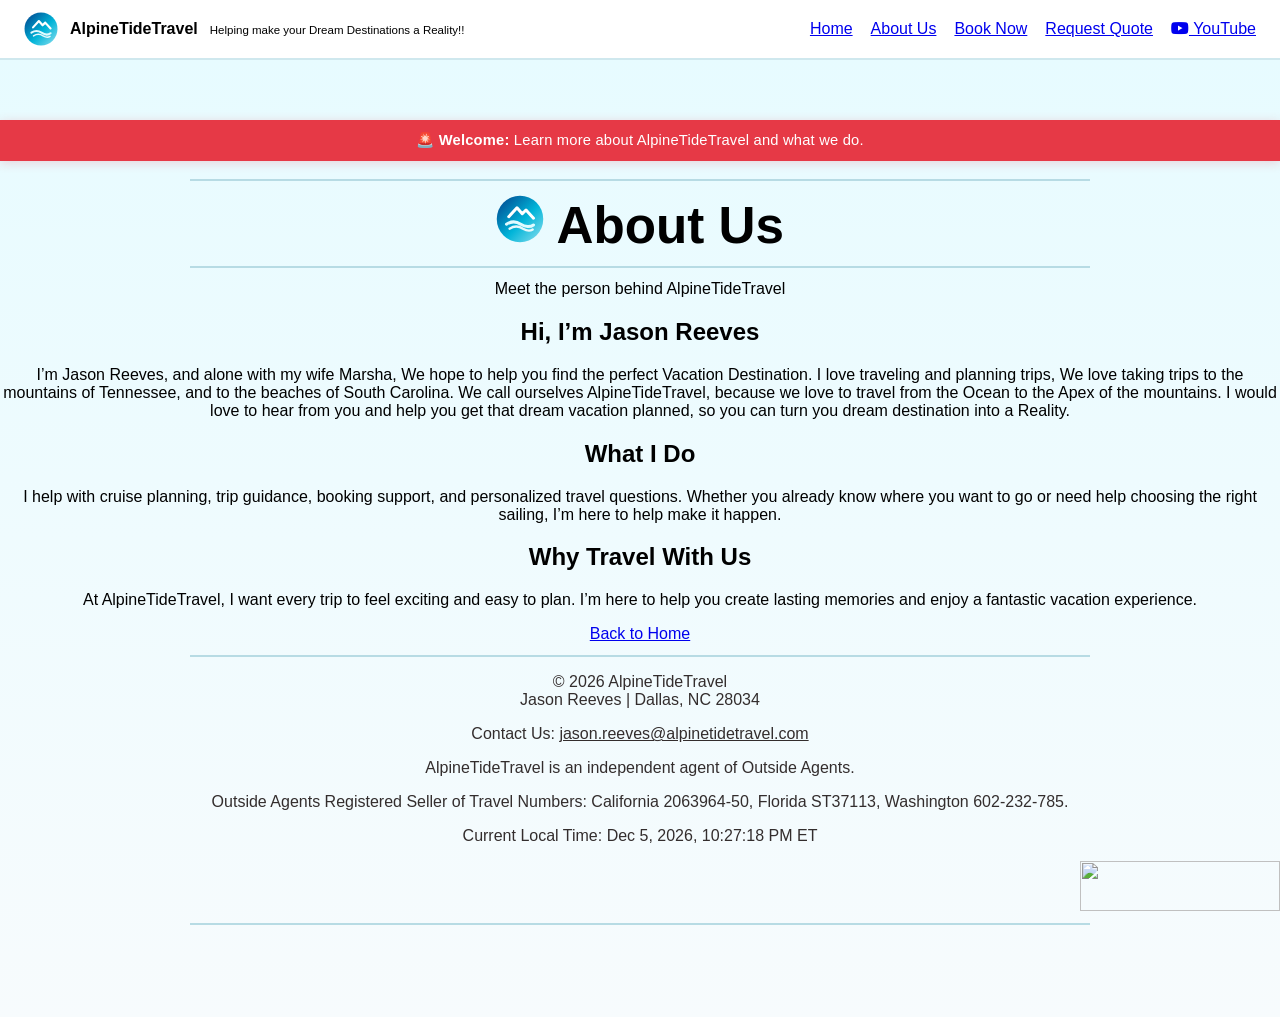
==== commit 0af9520a: "Update about.html" ====
--- a/about.html
+++ b/about.html
@@ -3,7 +3,7 @@
 <head>
     <meta charset="UTF-8">
     <meta name="viewport" content="width=device-width, initial-scale=1.0">
-    <title>About Us - Ocean Apex Travels</title>
+    <title>About Us - AlpineTideTravel</title>
     <link rel="icon" type="image/svg+xml" href="https://cdnjs.cloudflare.com/ajax/libs/font-awesome/6.5.2/svgs/solid/anchor.svg">
     <link rel="stylesheet" href="https://cdnjs.cloudflare.com/ajax/libs/font-awesome/6.5.2/css/all.min.css">
     <link rel="stylesheet" href="styles.css" />
@@ -24,7 +24,7 @@
                 <path d="M17 29 L28 17 L35 25 L40 20 L50 31" fill="none" stroke="#ffffff" stroke-width="4" stroke-linecap="round" stroke-linejoin="round"></path>
                 <path d="M18 45 C24 41, 30 41, 36 45 C41 48, 46 48, 49 46" fill="none" stroke="#ffffff" stroke-width="3" stroke-linecap="round" opacity="0.9"></path>
             </svg>
-            <h1>Ocean Apex Travels</h1>
+            <h1>AlpineTideTravel</h1>
             <p class="tagline">Helping make your Dream Destinations a Reality!!</p>
         </div>
 
@@ -46,7 +46,7 @@
     </nav>
 
     <div class="notification-banner">
-        🚨 <strong>Welcome:</strong> Learn more about Ocean Apex Travels and what we do.
+        🚨 <strong>Welcome:</strong> Learn more about AlpineTideTravel and what we do.
     </div>
 
     <header class="site-header">
@@ -68,7 +68,7 @@
             About Us
         </h1>
         <hr class="main">
-        <p class="subtitle">Meet the person behind Ocean Apex Travels</p>
+        <p class="subtitle">Meet the person behind AlpineTideTravel</p>
     </header>
 
     <section class="about-section">
@@ -77,7 +77,7 @@
             <p>
                 I’m Jason Reeves, and alone with my wife Marsha, We hope to help you find the perfect Vacation Destination.
                 I love traveling and planning trips, We love taking trips to the mountains of Tennessee, and to the beaches of South Carolina.
-                We call ourselves Ocean Apex Travels, because we love to travel from the Ocean to the Apex of the mountains.
+                We call ourselves AlpineTideTravel, because we love to travel from the Ocean to the Apex of the mountains.
                 I would love to hear from you and help you get that dream vacation planned, so you can turn you dream destination into a Reality.
             </p>
 
@@ -90,7 +90,7 @@
 
             <h2>Why Travel With Us</h2>
             <p>
-                At Ocean Apex Travels, I want every trip to feel exciting and easy to plan.
+                At AlpineTideTravel, I want every trip to feel exciting and easy to plan.
                 I’m here to help you create lasting memories and enjoy a fantastic vacation experience.
             </p>
 
@@ -98,9 +98,19 @@
         </div>
     </section>
 
-    <script src="script.js"></script>
-</body>
-</html>
+    <hr class="main">
+
+    <footer>
+        <p>© 2026 AlpineTideTravel<br>
+        Jason Reeves | Dallas, NC 28034</p>
+        <p class="footer-contact">Contact Us: <a href="mailto:jason.reeves@alpinetidetravel.com">jason.reeves@alpinetidetravel.com</a></p>
+        <p class="footer-notice">AlpineTideTravel is an independent agent of Outside Agents.</p>
+        <p class="footer-notice sot-disclosures">Outside Agents Registered Seller of Travel Numbers: California 2063964-50, Florida ST37113, Washington 602-232-785.</p>
+        <p id="currentTime" class="end"></p>
+        <img class="diamond" src="https://cclrewards.com/images/Carnival-Expert-Diamond-Level-Graduate_logo.jpg">
+    </footer>
+
+    <hr class="main">
 
     <script src="script.js"></script>
 </body>
